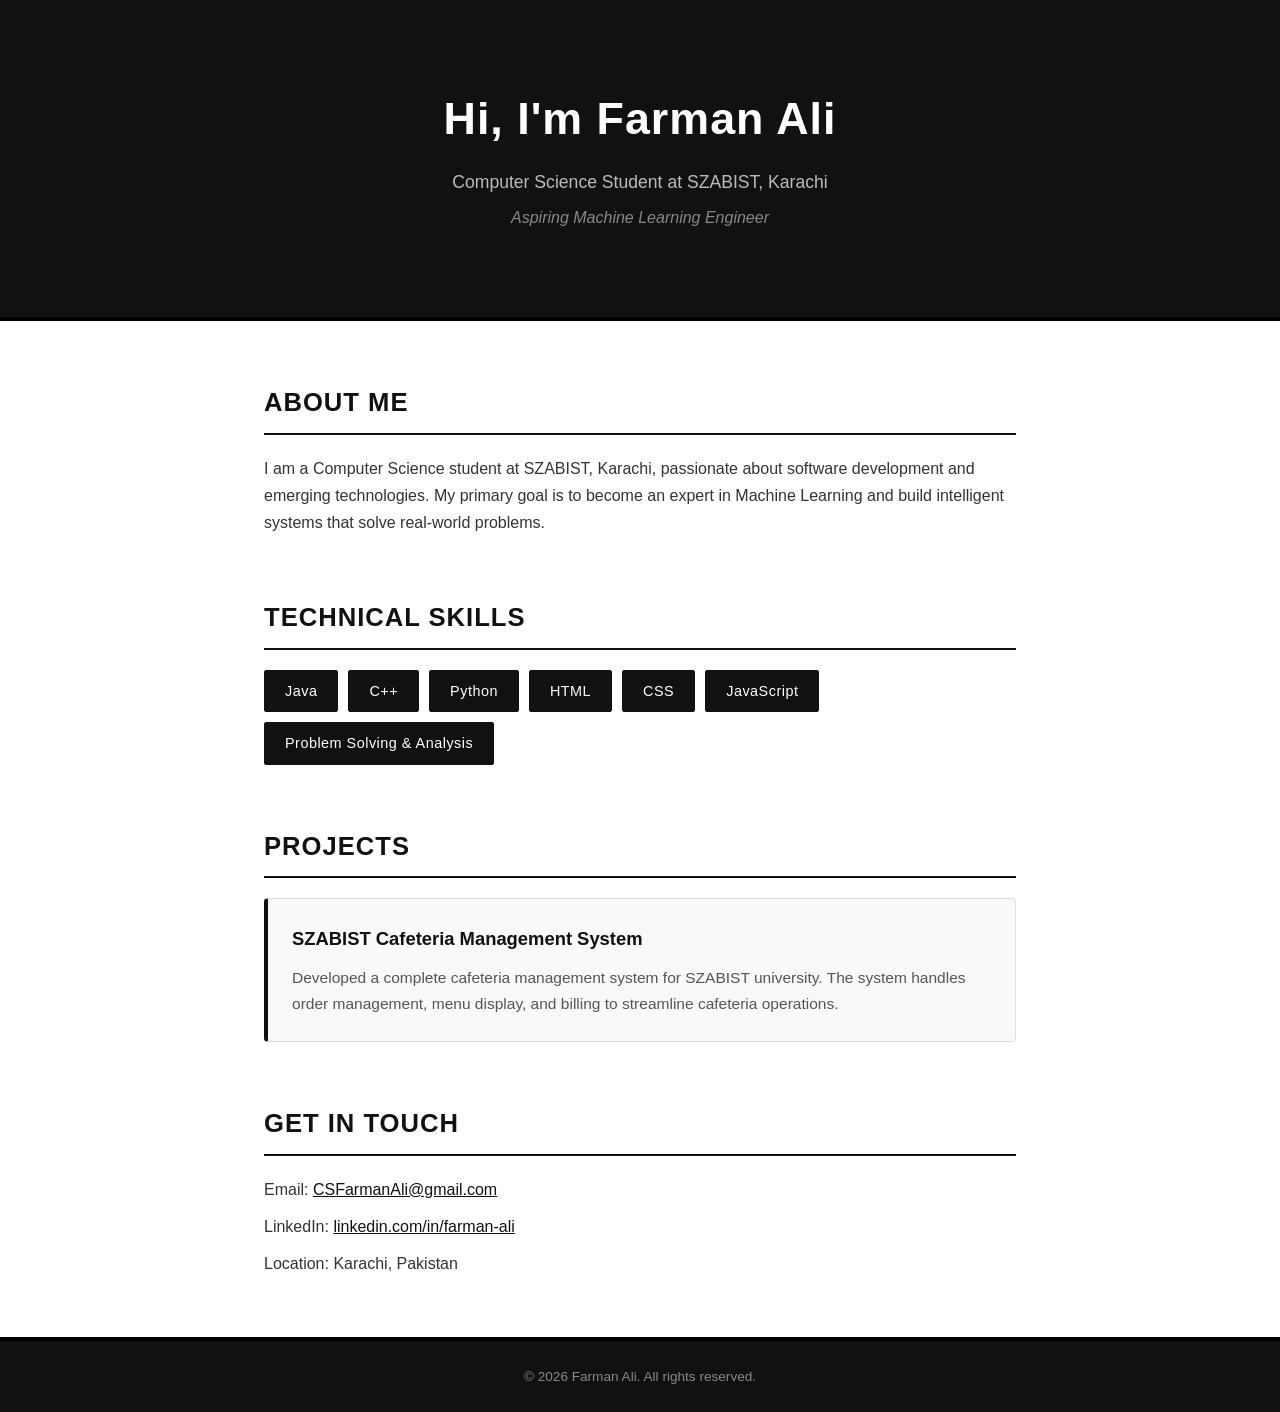
==== index.html @ f59c15e5 "Rename HTMLPage1.html to index.html" ====
﻿<!DOCTYPE html>
<html lang="en">

<head>
  <meta charset="UTF-8">
  <meta name="viewport" content="width=device-width, initial-scale=1.0">
  <title>Farman Ali | CS Student & Developer</title>
  <link rel="stylesheet" href="style.css">
</head>

<body>

  <!-- Header / Hero Section -->
  <header>
    <h1>Hi, I'm Farman Ali</h1>
    <p>Computer Science Student at SZABIST, Karachi</p>
    <p class="tagline">Aspiring Machine Learning Engineer</p>
  </header>

  <!-- About Section -->
  <section id="about">
    <h2>About Me</h2>
    <p>
      I am a Computer Science student at SZABIST, Karachi, 
      passionate about software development and emerging technologies. 
      My primary goal is to become an expert in Machine Learning 
      and build intelligent systems that solve real-world problems.
    </p>
  </section>

  <!-- Skills Section -->
  <section id="skills">
    <h2>Technical Skills</h2>
    <ul>
      <li>Java</li>
      <li>C++</li>
      <li>Python</li>
      <li>HTML</li>
      <li>CSS</li>
      <li>JavaScript</li>
      <li>Problem Solving & Analysis</li>
    </ul>
  </section>

  <!-- Projects Section -->
  <section id="projects">
    <h2>Projects</h2>
    <div class="project-card">
      <h3>SZABIST Cafeteria Management System</h3>
      <p>
        Developed a complete cafeteria management system for SZABIST 
        university. The system handles order management, menu display, 
        and billing to streamline cafeteria operations.
      </p>
    </div>
  </section>

  <!-- Contact Section -->
  <section id="contact">
    <h2>Get In Touch</h2>
    <p>Email: <a href="mailto:CSFarmanAli@gmail.com">CSFarmanAli@gmail.com</a></p>
    <p>LinkedIn: <a href="www.linkedin.com/in/farman-ali-aa90842bb" target="_blank">linkedin.com/in/farman-ali</a></p>
    <p>Location: Karachi, Pakistan</p>
  </section>

  <!-- Footer -->
  <footer>
    <p>© 2026 Farman Ali. All rights reserved.</p>
  </footer>

</body>
</html>
---- style.css ----
﻿/* ===== Reset ===== */
* {
  margin: 0;
  padding: 0;
  box-sizing: border-box;
}

body {
  font-family: 'Segoe UI', Tahoma, sans-serif;
  background-color: #ffffff;
  color: #111111;
  line-height: 1.7;
}

/* ===== Header ===== */
header {
  background-color: #111111;
  color: #ffffff;
  text-align: center;
  padding: 80px 20px;
  border-bottom: 4px solid #000000;
}

header h1 {
  font-size: 2.8rem;
  font-weight: 700;
  letter-spacing: 1px;
  margin-bottom: 12px;
}

header p {
  font-size: 1.1rem;
  color: #bbbbbb;
  margin-bottom: 6px;
}

header .tagline {
  font-size: 1rem;
  color: #888888;
  font-style: italic;
}

/* ===== Navigation style sections ===== */
section {
  max-width: 800px;
  margin: 60px auto;
  padding: 0 24px;
}

section h2 {
  font-size: 1.6rem;
  font-weight: 700;
  color: #111111;
  border-bottom: 2px solid #111111;
  padding-bottom: 8px;
  margin-bottom: 20px;
  text-transform: uppercase;
  letter-spacing: 1px;
}

section p {
  font-size: 1rem;
  color: #333333;
}

/* ===== Skills ===== */
#skills ul {
  list-style: none;
  display: flex;
  flex-wrap: wrap;
  gap: 10px;
}

#skills ul li {
  background-color: #111111;
  color: #ffffff;
  padding: 8px 20px;
  border-radius: 2px;
  font-size: 0.9rem;
  letter-spacing: 0.5px;
  border: 1px solid #111111;
}

/* ===== Project Card ===== */
.project-card {
  background-color: #f9f9f9;
  border: 1px solid #dddddd;
  border-left: 4px solid #111111;
  border-radius: 4px;
  padding: 24px;
  margin-bottom: 20px;
}

.project-card h3 {
  font-size: 1.15rem;
  font-weight: 700;
  color: #111111;
  margin-bottom: 10px;
}

.project-card p {
  color: #555555;
  font-size: 0.97rem;
}

/* ===== Contact ===== */
#contact p {
  margin-bottom: 10px;
  font-size: 1rem;
  color: #333333;
}

#contact a {
  color: #111111;
  text-decoration: underline;
  font-weight: 500;
}

#contact a:hover {
  color: #555555;
}

/* ===== Footer ===== */
footer {
  background-color: #111111;
  color: #888888;
  text-align: center;
  padding: 24px;
  font-size: 0.85rem;
  margin-top: 60px;
  border-top: 4px solid #000000;
}
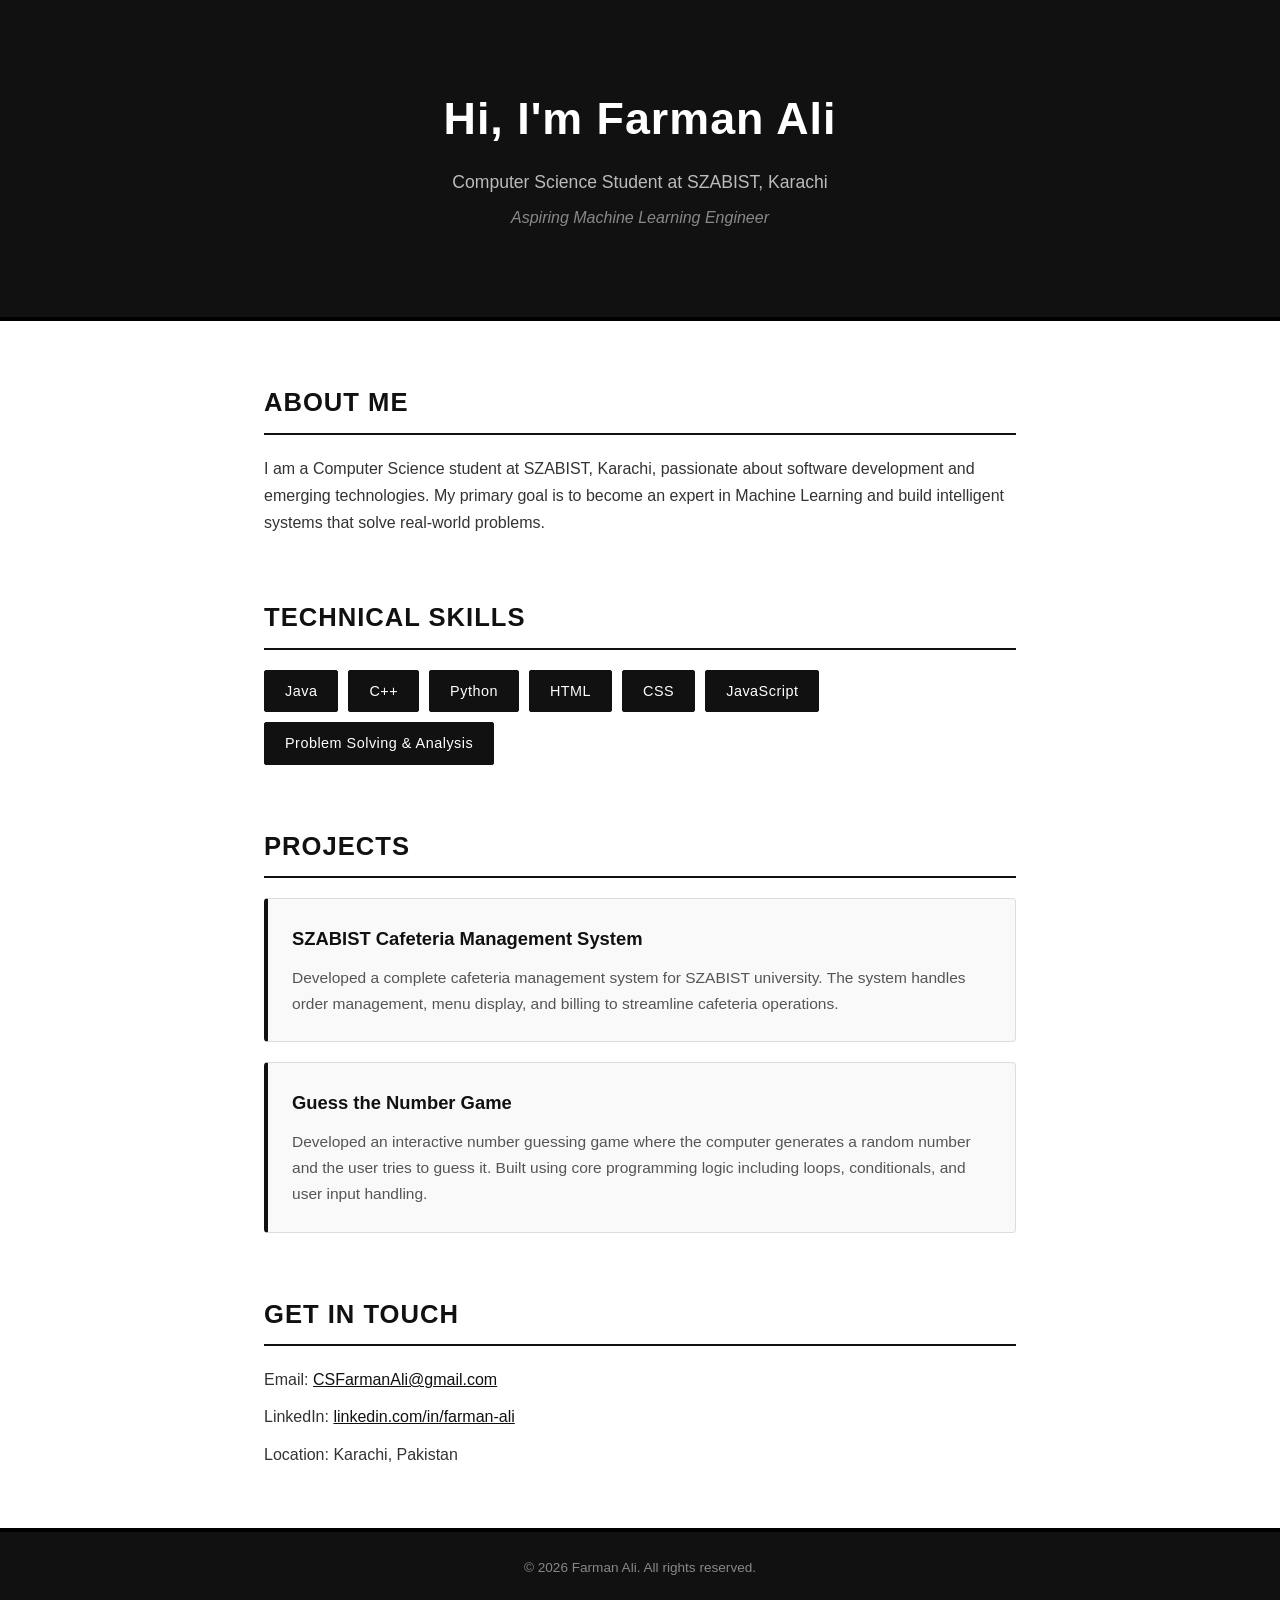
==== commit 28de0b0b: "Update index.html" ====
--- a/index.html
+++ b/index.html
@@ -1,4 +1,4 @@
-﻿<!DOCTYPE html>
+<!DOCTYPE html>
 <html lang="en">
 
 <head>
@@ -45,6 +45,7 @@
   <!-- Projects Section -->
   <section id="projects">
     <h2>Projects</h2>
+
     <div class="project-card">
       <h3>SZABIST Cafeteria Management System</h3>
       <p>
@@ -53,13 +54,24 @@
         and billing to streamline cafeteria operations.
       </p>
     </div>
+
+    <div class="project-card">
+      <h3>Guess the Number Game</h3>
+      <p>
+        Developed an interactive number guessing game where the computer 
+        generates a random number and the user tries to guess it. Built 
+        using core programming logic including loops, conditionals, 
+        and user input handling.
+      </p>
+    </div>
+
   </section>
 
   <!-- Contact Section -->
   <section id="contact">
     <h2>Get In Touch</h2>
     <p>Email: <a href="mailto:CSFarmanAli@gmail.com">CSFarmanAli@gmail.com</a></p>
-    <p>LinkedIn: <a href="www.linkedin.com/in/farman-ali-aa90842bb" target="_blank">linkedin.com/in/farman-ali</a></p>
+    <p>LinkedIn: <a href="https://www.linkedin.com/in/farman-ali-aa90842bb" target="_blank">linkedin.com/in/farman-ali</a></p>
     <p>Location: Karachi, Pakistan</p>
   </section>
 
